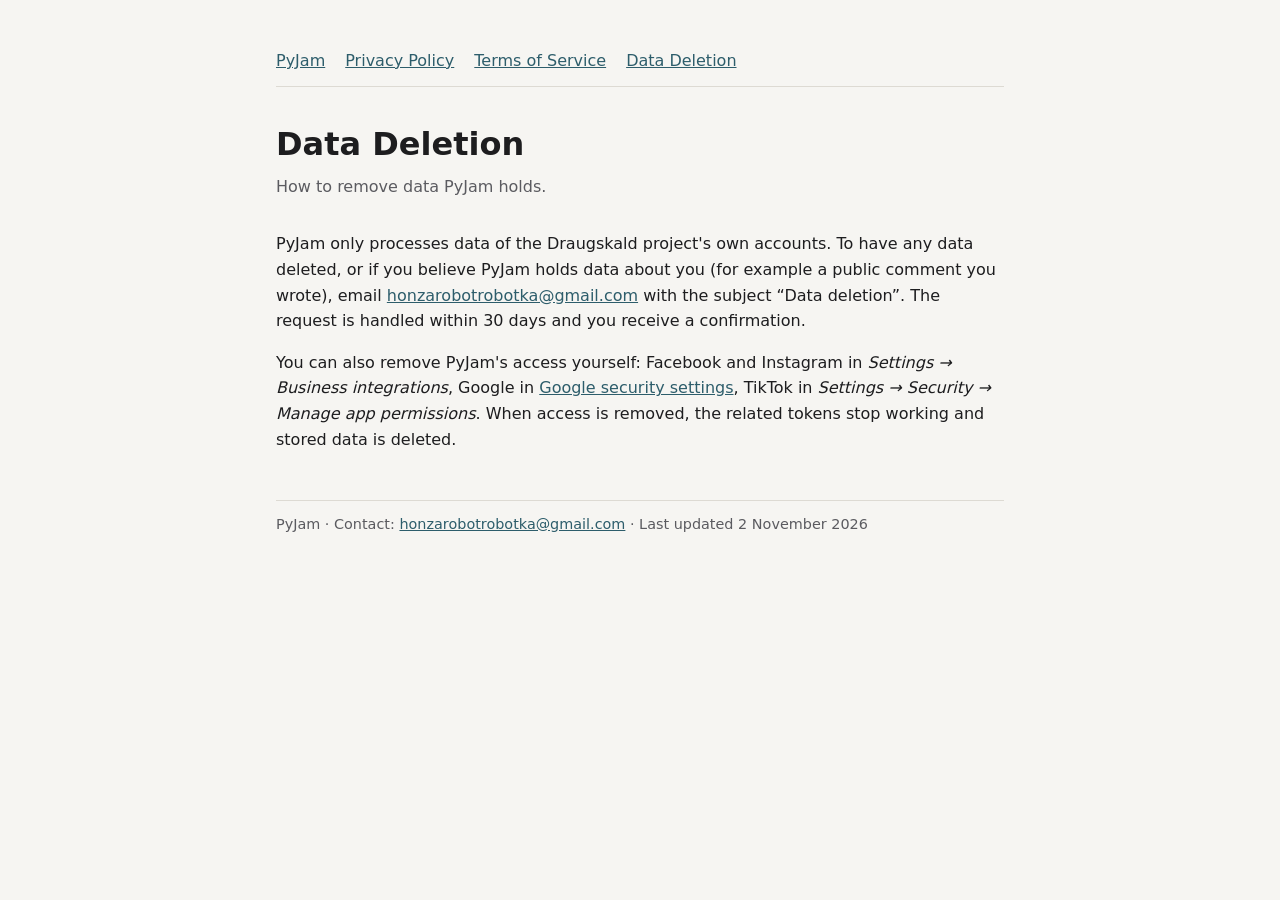
==== data-deletion.html @ 37764a25 "Veřejné stránky PyJam: úvod, zásady ochrany soukromí, podmínky, mazání dat Co-Authored-By: Claude Op" ====
<!doctype html>
<html lang="en"><head><meta charset="utf-8"><meta name="viewport" content="width=device-width,initial-scale=1"><title>PyJam – Data Deletion</title><link rel="stylesheet" href="style.css"></head><body><main><nav><a href="./">PyJam</a><a href="privacy.html">Privacy Policy</a><a href="terms.html">Terms of Service</a><a href="data-deletion.html">Data Deletion</a></nav>
<h1>Data Deletion</h1>
<p class="sub">How to remove data PyJam holds.</p>
<p>PyJam only processes data of the Draugskald project's own accounts. To have any data deleted, or if you believe PyJam holds data about you (for example a public comment you wrote), email <a href="mailto:honzarobotrobotka@gmail.com">honzarobotrobotka@gmail.com</a> with the subject “Data deletion”. The request is handled within 30 days and you receive a confirmation.</p>
<p>You can also remove PyJam's access yourself: Facebook and Instagram in <em>Settings → Business integrations</em>, Google in <a href="https://myaccount.google.com/permissions">Google security settings</a>, TikTok in <em>Settings → Security → Manage app permissions</em>. When access is removed, the related tokens stop working and stored data is deleted.</p>
<footer>PyJam · Contact: <a href="mailto:honzarobotrobotka@gmail.com">honzarobotrobotka@gmail.com</a> · Last updated 2 November 2026</footer></main></body></html>
---- style.css ----
:root{--bg:#f6f5f2;--fg:#1d1d1f;--muted:#5b5b60;--accent:#2d5d6b;--line:#dddad3}
@media (prefers-color-scheme:dark){:root{--bg:#141517;--fg:#ecebe8;--muted:#a3a3a8;--accent:#7fb3c2;--line:#2c2d31}}
*{box-sizing:border-box}body{margin:0;background:var(--bg);color:var(--fg);font:16px/1.6 system-ui,-apple-system,"Segoe UI",sans-serif}
main{max-width:760px;margin:0 auto;padding:48px 16px 64px}h1{font-size:2rem;margin:0 0 .25rem}h2{font-size:1.2rem;margin-top:2rem}
.sub{color:var(--muted);margin:0 0 2rem}a{color:var(--accent)}nav{display:flex;gap:1.25rem;flex-wrap:wrap;border-bottom:1px solid var(--line);padding-bottom:12px;margin-bottom:32px}
ul{padding-left:1.2rem}footer{margin-top:48px;color:var(--muted);font-size:.9rem;border-top:1px solid var(--line);padding-top:12px}
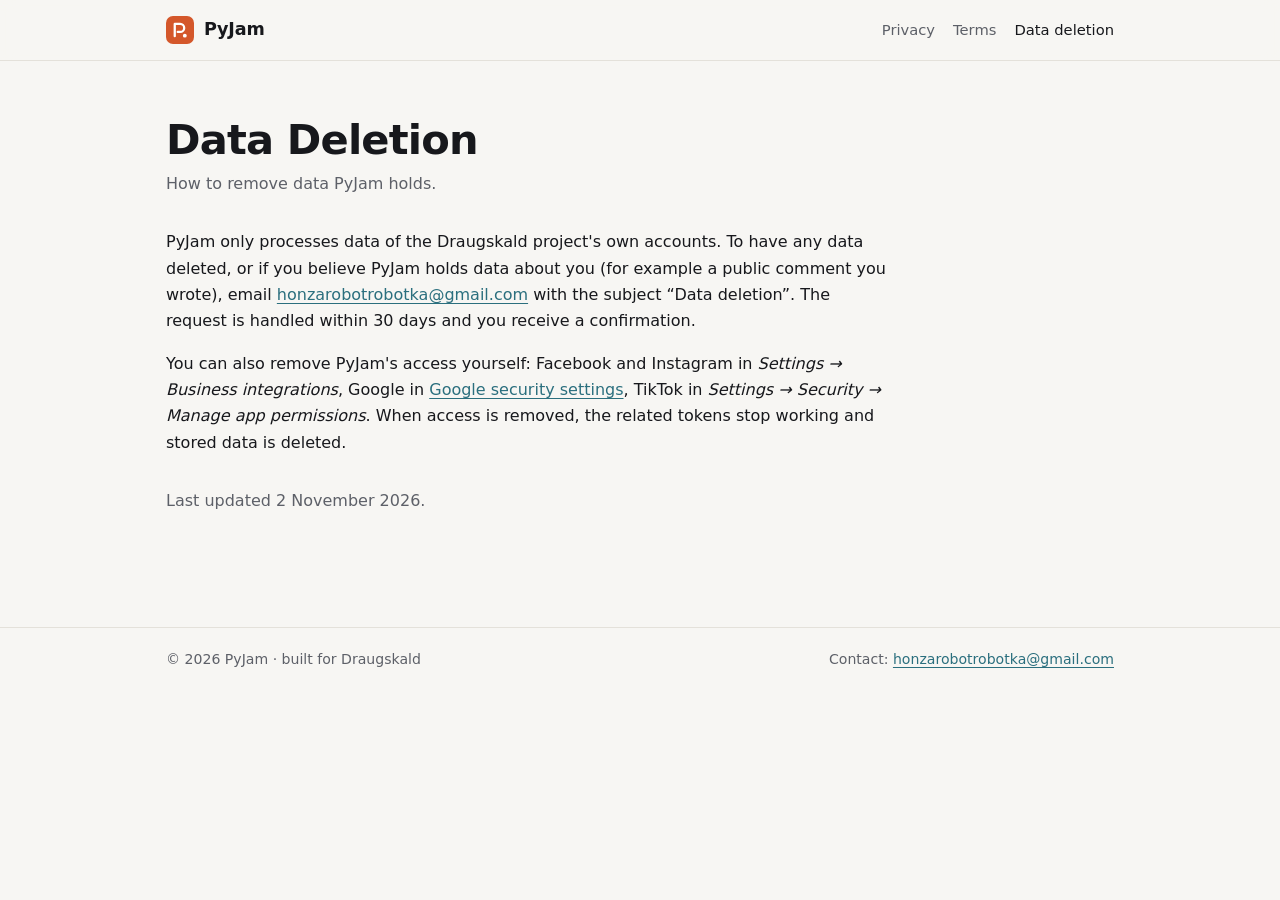
==== commit 8faedeec: "Web PyJam: vzhled (hlavička s logem, karty komponent, světlý i tmavý režim) Co-Authored-By: Claude O" ====
--- a/data-deletion.html
+++ b/data-deletion.html
@@ -1,7 +1,12 @@
 <!doctype html>
-<html lang="en"><head><meta charset="utf-8"><meta name="viewport" content="width=device-width,initial-scale=1"><title>PyJam – Data Deletion</title><link rel="stylesheet" href="style.css"></head><body><main><nav><a href="./">PyJam</a><a href="privacy.html">Privacy Policy</a><a href="terms.html">Terms of Service</a><a href="data-deletion.html">Data Deletion</a></nav>
-<h1>Data Deletion</h1>
+<html lang="en"><head><meta charset="utf-8"><meta name="viewport" content="width=device-width,initial-scale=1">
+<title>PyJam – Data Deletion</title><meta name="description" content="PyJam – private publishing and analytics tooling for the Draugskald music project.">
+<link rel="icon" href="data:image/svg+xml,<svg viewBox='0 0 32 32' aria-hidden='true'><rect width='32' height='32' rx='8' fill='%23d4572a'/><path d='M10 23V9h6.2a4.6 4.6 0 0 1 0 9.2H13.4' fill='none' stroke='%23fff' stroke-width='2.6' stroke-linecap='round' stroke-linejoin='round'/><circle cx='21.5' cy='22.5' r='2.2' fill='%23fff'/></svg>">
+<link rel="stylesheet" href="style.css"></head><body>
+<header class="top"><div class="wrap"><a class="brand" href="./"><svg viewBox="0 0 32 32" aria-hidden="true"><rect width="32" height="32" rx="8" fill="var(--accent)"/><path d="M10 23V9h6.2a4.6 4.6 0 0 1 0 9.2H13.4" fill="none" stroke="#fff" stroke-width="2.6" stroke-linecap="round" stroke-linejoin="round"/><circle cx="21.5" cy="22.5" r="2.2" fill="#fff"/></svg>PyJam</a><nav class="links"><a href="privacy.html">Privacy</a><a href="terms.html">Terms</a><a href="data-deletion.html" aria-current="page">Data deletion</a></nav></div></header>
+<main class="wrap"><article><h1>Data Deletion</h1>
 <p class="sub">How to remove data PyJam holds.</p>
 <p>PyJam only processes data of the Draugskald project's own accounts. To have any data deleted, or if you believe PyJam holds data about you (for example a public comment you wrote), email <a href="mailto:honzarobotrobotka@gmail.com">honzarobotrobotka@gmail.com</a> with the subject “Data deletion”. The request is handled within 30 days and you receive a confirmation.</p>
-<p>You can also remove PyJam's access yourself: Facebook and Instagram in <em>Settings → Business integrations</em>, Google in <a href="https://myaccount.google.com/permissions">Google security settings</a>, TikTok in <em>Settings → Security → Manage app permissions</em>. When access is removed, the related tokens stop working and stored data is deleted.</p>
-<footer>PyJam · Contact: <a href="mailto:honzarobotrobotka@gmail.com">honzarobotrobotka@gmail.com</a> · Last updated 2 November 2026</footer></main></body></html>
+<p>You can also remove PyJam's access yourself: Facebook and Instagram in <em>Settings → Business integrations</em>, Google in <a href="https://myaccount.google.com/permissions">Google security settings</a>, TikTok in <em>Settings → Security → Manage app permissions</em>. When access is removed, the related tokens stop working and stored data is deleted.</p><p class="sub" style="margin-top:32px">Last updated 2 November 2026.</p></article></main>
+<footer class="bottom"><div class="wrap"><span>© 2026 PyJam · built for Draugskald</span><span>Contact: <a href="mailto:honzarobotrobotka@gmail.com">honzarobotrobotka@gmail.com</a></span></div></footer>
+</body></html>
--- a/style.css
+++ b/style.css
@@ -1,6 +1,38 @@
-:root{--bg:#f6f5f2;--fg:#1d1d1f;--muted:#5b5b60;--accent:#2d5d6b;--line:#dddad3}
-@media (prefers-color-scheme:dark){:root{--bg:#141517;--fg:#ecebe8;--muted:#a3a3a8;--accent:#7fb3c2;--line:#2c2d31}}
-*{box-sizing:border-box}body{margin:0;background:var(--bg);color:var(--fg);font:16px/1.6 system-ui,-apple-system,"Segoe UI",sans-serif}
-main{max-width:760px;margin:0 auto;padding:48px 16px 64px}h1{font-size:2rem;margin:0 0 .25rem}h2{font-size:1.2rem;margin-top:2rem}
-.sub{color:var(--muted);margin:0 0 2rem}a{color:var(--accent)}nav{display:flex;gap:1.25rem;flex-wrap:wrap;border-bottom:1px solid var(--line);padding-bottom:12px;margin-bottom:32px}
-ul{padding-left:1.2rem}footer{margin-top:48px;color:var(--muted);font-size:.9rem;border-top:1px solid var(--line);padding-top:12px}
+:root{
+  --bg:#f7f6f3;--surface:#ffffff;--fg:#17181c;--muted:#5d6068;--line:#e4e1da;
+  --accent:#d4572a;--accent2:#2b6f7e;--chip:#f1ede6;
+}
+@media (prefers-color-scheme:dark){:root{
+  --bg:#0f1115;--surface:#171a20;--fg:#ecebe7;--muted:#9a9ea8;--line:#262a32;
+  --accent:#ff7a45;--accent2:#6fc1d0;--chip:#1e222a;
+}}
+*{box-sizing:border-box}
+html{-webkit-text-size-adjust:100%}
+body{margin:0;background:var(--bg);color:var(--fg);font:16px/1.65 "Inter",system-ui,-apple-system,"Segoe UI",Roboto,sans-serif}
+a{color:var(--accent2);text-underline-offset:3px}
+.wrap{max-width:980px;margin:0 auto;padding:0 16px}
+header.top{border-bottom:1px solid var(--line);background:color-mix(in srgb,var(--bg) 85%,transparent);position:sticky;top:0;backdrop-filter:blur(8px);z-index:2}
+header.top .wrap{display:flex;align-items:center;justify-content:space-between;gap:16px;height:60px}
+.brand{display:flex;align-items:center;gap:10px;font-weight:700;letter-spacing:-.01em;color:var(--fg);text-decoration:none;font-size:1.1rem}
+.brand svg{width:28px;height:28px}
+nav.links{display:flex;gap:18px;font-size:.92rem;overflow-x:auto}
+nav.links a{color:var(--muted);text-decoration:none;white-space:nowrap}
+nav.links a:hover,nav.links a[aria-current]{color:var(--fg)}
+.hero{padding:72px 0 40px}
+.eyebrow{display:inline-block;font-size:.8rem;letter-spacing:.08em;text-transform:uppercase;color:var(--accent);font-weight:600;margin-bottom:14px}
+.hero h1{font-size:clamp(2.2rem,6vw,3.6rem);line-height:1.05;letter-spacing:-.03em;margin:0 0 18px;max-width:14ch}
+.hero p{font-size:1.15rem;color:var(--muted);max-width:60ch;margin:0}
+.grid{display:grid;grid-template-columns:repeat(auto-fit,minmax(240px,1fr));gap:16px;margin:40px 0 24px}
+.card{background:var(--surface);border:1px solid var(--line);border-radius:14px;padding:22px}
+.card .tag{display:inline-block;font-size:.75rem;background:var(--chip);color:var(--muted);border-radius:999px;padding:2px 10px;margin-bottom:10px}
+.card h3{margin:0 0 6px;font-size:1.15rem;letter-spacing:-.01em}
+.card p{margin:0;color:var(--muted);font-size:.95rem}
+.card .dot{width:10px;height:10px;border-radius:50%;display:inline-block;margin-right:8px;vertical-align:middle}
+.note{background:var(--surface);border:1px solid var(--line);border-left:3px solid var(--accent);border-radius:10px;padding:16px 18px;color:var(--muted);margin:24px 0 8px}
+article{max-width:720px;padding:56px 0 24px}
+article h1{font-size:clamp(1.9rem,5vw,2.6rem);letter-spacing:-.02em;line-height:1.1;margin:0 0 8px}
+article .sub{color:var(--muted);margin:0 0 32px}
+article h2{font-size:1.15rem;margin:32px 0 8px;letter-spacing:-.01em}
+article ul{padding-left:1.2rem}article li{margin:6px 0}
+footer.bottom{border-top:1px solid var(--line);margin-top:56px}
+footer.bottom .wrap{padding:20px 16px 40px;color:var(--muted);font-size:.88rem;display:flex;flex-wrap:wrap;gap:8px 20px;justify-content:space-between}
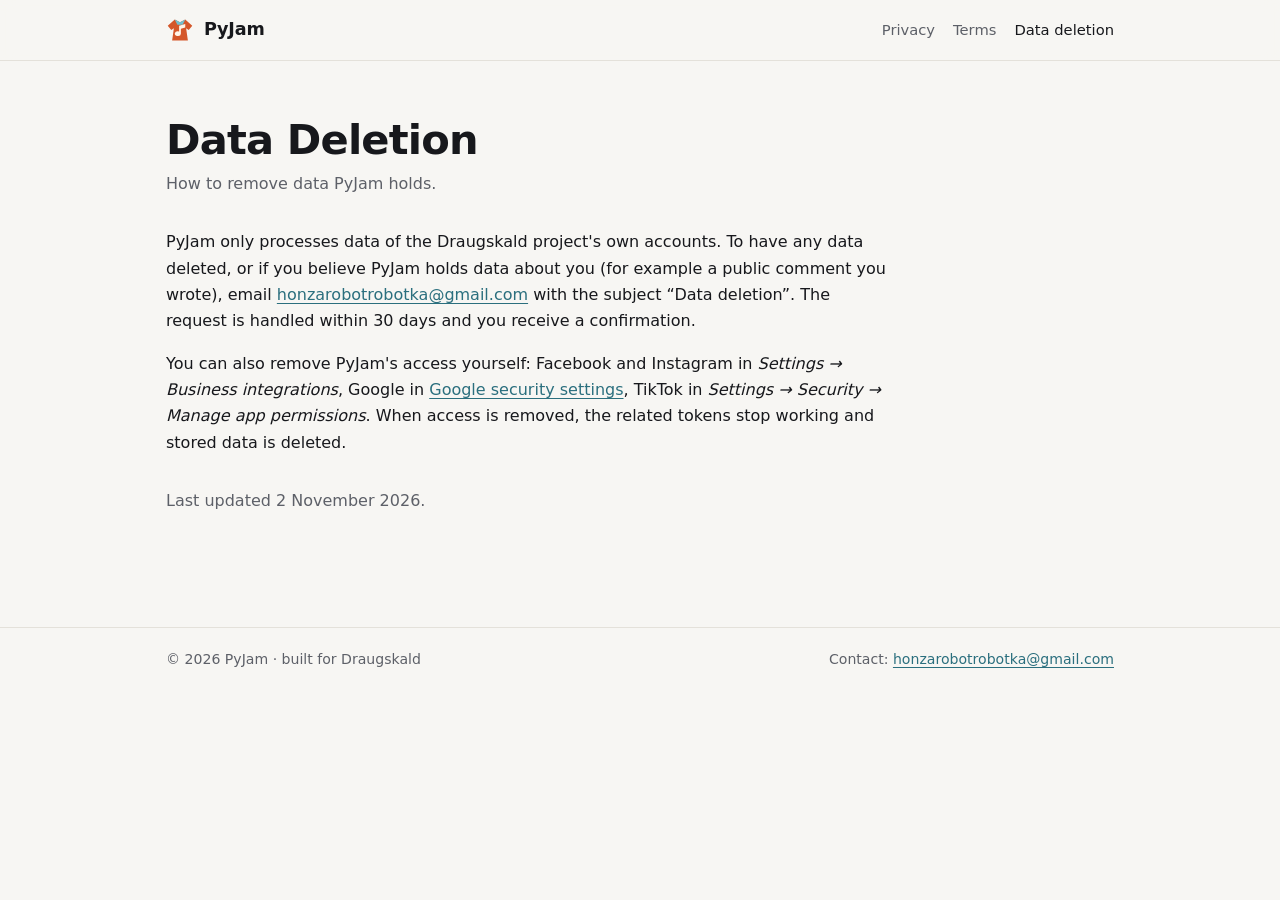
==== commit fa879943: "Add PyJam nightshirt and music logo with four concepts" ====
--- a/data-deletion.html
+++ b/data-deletion.html
@@ -1,9 +1,9 @@
 <!doctype html>
 <html lang="en"><head><meta charset="utf-8"><meta name="viewport" content="width=device-width,initial-scale=1">
 <title>PyJam – Data Deletion</title><meta name="description" content="PyJam – private publishing and analytics tooling for the Draugskald music project.">
-<link rel="icon" href="data:image/svg+xml,<svg viewBox='0 0 32 32' aria-hidden='true'><rect width='32' height='32' rx='8' fill='%23d4572a'/><path d='M10 23V9h6.2a4.6 4.6 0 0 1 0 9.2H13.4' fill='none' stroke='%23fff' stroke-width='2.6' stroke-linecap='round' stroke-linejoin='round'/><circle cx='21.5' cy='22.5' r='2.2' fill='%23fff'/></svg>">
+<link rel="icon" type="image/svg+xml" href="assets/logo/favicon.svg">
 <link rel="stylesheet" href="style.css"></head><body>
-<header class="top"><div class="wrap"><a class="brand" href="./"><svg viewBox="0 0 32 32" aria-hidden="true"><rect width="32" height="32" rx="8" fill="var(--accent)"/><path d="M10 23V9h6.2a4.6 4.6 0 0 1 0 9.2H13.4" fill="none" stroke="#fff" stroke-width="2.6" stroke-linecap="round" stroke-linejoin="round"/><circle cx="21.5" cy="22.5" r="2.2" fill="#fff"/></svg>PyJam</a><nav class="links"><a href="privacy.html">Privacy</a><a href="terms.html">Terms</a><a href="data-deletion.html" aria-current="page">Data deletion</a></nav></div></header>
+<header class="top"><div class="wrap"><a class="brand" href="./"><img src="assets/logo/pyjam-logo.svg" width="28" height="28" alt="" aria-hidden="true">PyJam</a><nav class="links"><a href="privacy.html">Privacy</a><a href="terms.html">Terms</a><a href="data-deletion.html" aria-current="page">Data deletion</a></nav></div></header>
 <main class="wrap"><article><h1>Data Deletion</h1>
 <p class="sub">How to remove data PyJam holds.</p>
 <p>PyJam only processes data of the Draugskald project's own accounts. To have any data deleted, or if you believe PyJam holds data about you (for example a public comment you wrote), email <a href="mailto:honzarobotrobotka@gmail.com">honzarobotrobotka@gmail.com</a> with the subject “Data deletion”. The request is handled within 30 days and you receive a confirmation.</p>
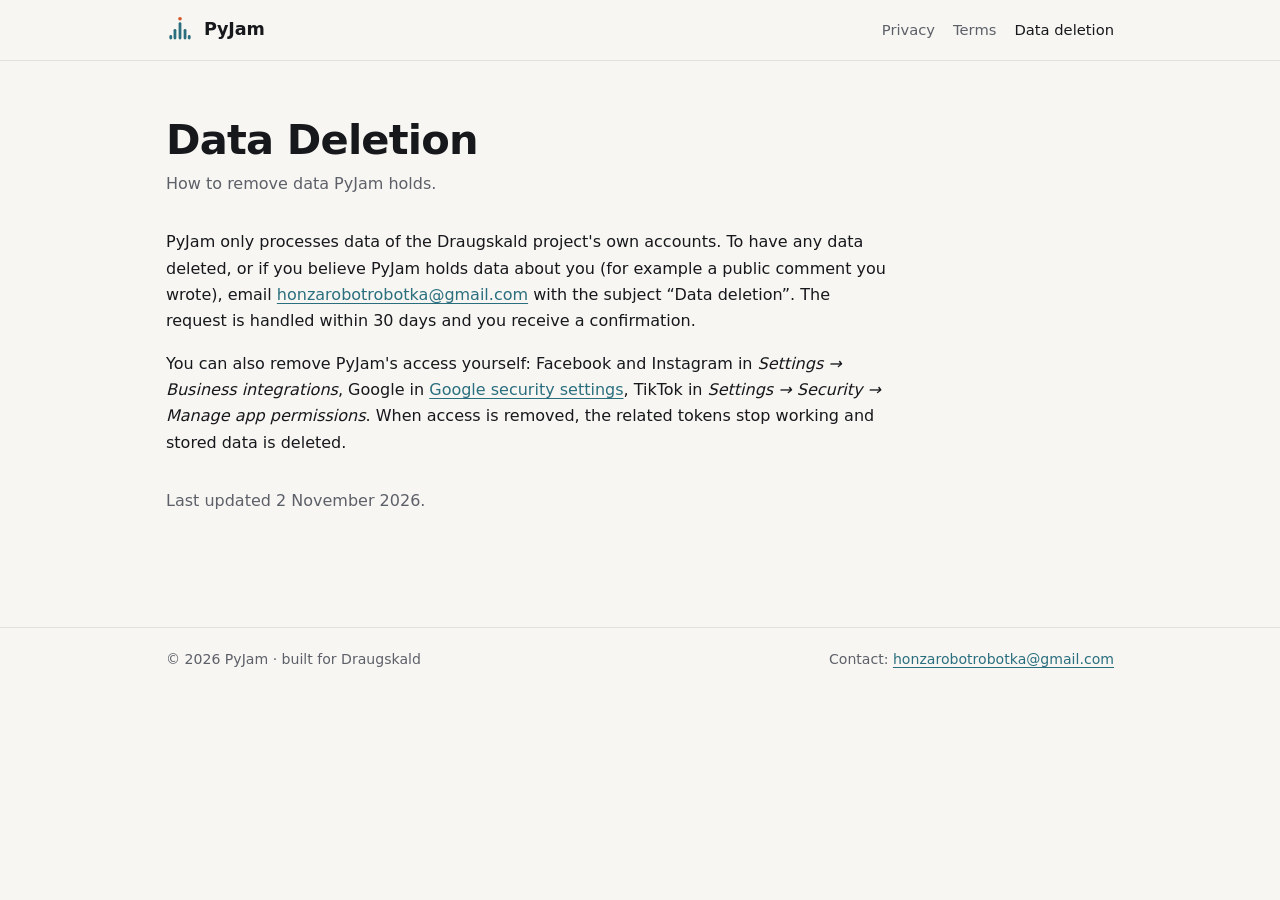
==== commit fdd72d73: "Logo PyJam (G4): zvukové sloupce ve tvaru čepice s bambulí, favicon a PNG 120/512 Navrženo s Honzou " ====
--- a/data-deletion.html
+++ b/data-deletion.html
@@ -1,9 +1,9 @@
 <!doctype html>
 <html lang="en"><head><meta charset="utf-8"><meta name="viewport" content="width=device-width,initial-scale=1">
 <title>PyJam – Data Deletion</title><meta name="description" content="PyJam – private publishing and analytics tooling for the Draugskald music project.">
-<link rel="icon" type="image/svg+xml" href="assets/logo/favicon.svg">
+<link rel="icon" href="assets/logo/favicon.svg" type="image/svg+xml">
 <link rel="stylesheet" href="style.css"></head><body>
-<header class="top"><div class="wrap"><a class="brand" href="./"><img src="assets/logo/pyjam-logo.svg" width="28" height="28" alt="" aria-hidden="true">PyJam</a><nav class="links"><a href="privacy.html">Privacy</a><a href="terms.html">Terms</a><a href="data-deletion.html" aria-current="page">Data deletion</a></nav></div></header>
+<header class="top"><div class="wrap"><a class="brand" href="./"><svg viewBox="0 0 100 100" aria-hidden="true"><g fill="var(--accent2)"><rect x="12" y="68" width="10" height="16" rx="5"/><rect x="27" y="46" width="10" height="38" rx="5"/><rect x="45" y="22" width="10" height="62" rx="5"/><rect x="63" y="46" width="10" height="38" rx="5"/><rect x="78" y="68" width="10" height="16" rx="5"/></g><circle cx="50" cy="10" r="6.5" fill="var(--accent)"/></svg>PyJam</a><nav class="links"><a href="privacy.html">Privacy</a><a href="terms.html">Terms</a><a href="data-deletion.html" aria-current="page">Data deletion</a></nav></div></header>
 <main class="wrap"><article><h1>Data Deletion</h1>
 <p class="sub">How to remove data PyJam holds.</p>
 <p>PyJam only processes data of the Draugskald project's own accounts. To have any data deleted, or if you believe PyJam holds data about you (for example a public comment you wrote), email <a href="mailto:honzarobotrobotka@gmail.com">honzarobotrobotka@gmail.com</a> with the subject “Data deletion”. The request is handled within 30 days and you receive a confirmation.</p>
